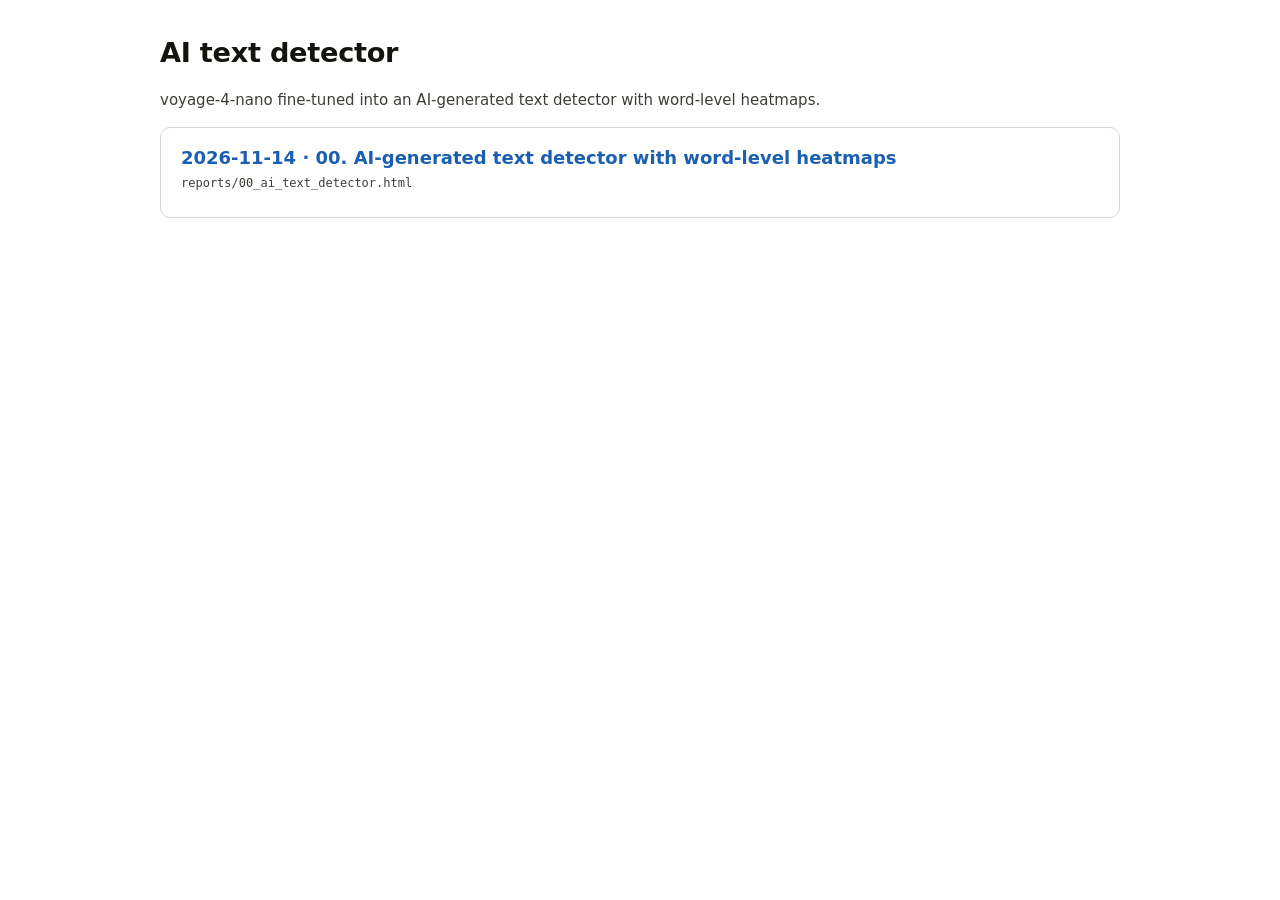
==== reports/index.html @ 33c46654 "Renumber the report to 00, add reports index" ====
<!doctype html><html lang="en"><head><meta charset="utf-8">
<meta name="viewport" content="width=device-width,initial-scale=1">
<title>AI text detector reports</title>
<link rel="stylesheet" href="theme.css"></head><body>
<h1>AI text detector</h1>
<p class="lead">voyage-4-nano fine-tuned into an AI-generated text detector with word-level heatmaps.</p>
<a class="card" href="00_ai_text_detector.html">
  <div class="t">2026-11-14 · 00. AI-generated text detector with word-level heatmaps</div>
  <div class="f">reports/00_ai_text_detector.html</div>
</a>
</body></html>
---- reports/theme.css ----
/* Shared LIGHT theme for all reports in reports/. Single source of truth.
   Loaded via <link rel="stylesheet" href="theme.css">. Forced light (no media query).

   Every colour below was checked with src/util/validate_palette.py rather than eyeballed. Text
   tokens clear WCAG AA on white (text-1 18.5:1, text-2 10.9:1, text-3 5.4:1, accent 6.3:1,
   good 5.5:1, bad 5.4:1); --bar is a fill, not text, and clears the 3:1 UI threshold at 3.6:1.
   The categorical data colours are unchanged from the dark theme because they already pass the
   validator in light mode (lightness band, chroma floor, CVD and contrast all PASS). */
:root {
  --surface-0:#ffffff; --surface-1:#f7f7f5; --surface-2:#ecece7; --border:#d8d8d2;
  --text-1:#14140f; --text-2:#3d3d38; --text-3:#6b6b64;
  --bar:#3987e5; --track:#e8e8e2; --accent:#1b5fb0; --callout:#eef4fd;
  --good:#0a7a0a; --bad:#c0392b; --warn:#fdf6e3; --warn-border:#e0cf9a;
  --code-bg:#f4f4f0; --radius:8px;
}
* { box-sizing:border-box; }
body {
  font:15px/1.55 system-ui,-apple-system,"Segoe UI",Roboto,Helvetica,Arial,sans-serif;
  color:var(--text-1); background:var(--surface-0);
  max-width:1000px; margin:0 auto; padding:2rem 1.25rem 4rem;
}
h1 { font-size:1.7rem; margin:0 0 .25rem; letter-spacing:-.01em; }
h2 { font-size:1.2rem; margin:2.2rem 0 .8rem; padding-bottom:.35rem; border-bottom:1px solid var(--border); }
h3 { font-size:1rem; margin:1.4rem 0 .4rem; }
p { color:var(--text-2); max-width:74ch; }
header p, p.lead { color:var(--text-2); max-width:74ch; }
a { color:var(--accent); }
code { font-family:ui-monospace,Menlo,monospace; font-size:.85em; background:var(--code-bg);
  border:1px solid var(--border); border-radius:4px; padding:.05em .35em; }
pre, pre.prompt { background:var(--code-bg); border:1px solid var(--border); border-radius:var(--radius);
  padding:1rem 1.1rem; white-space:pre-wrap; overflow-wrap:anywhere;
  font-family:ui-monospace,Menlo,monospace; font-size:.8rem; line-height:1.5; color:var(--text-2); }

/* tables (reports 01/02/03/04). 02/04 are numeric: right-aligned, left first column. */
table { border-collapse:collapse; width:100%; font-size:.86rem; background:var(--surface-1);
  border:1px solid var(--border); border-radius:var(--radius); overflow:hidden; margin:.6rem 0; }
th,td { text-align:right; padding:.5rem .7rem; border-bottom:1px solid var(--border); }
th:first-child,td:first-child { text-align:left; }
th { color:var(--text-2); font-weight:600; background:var(--surface-0); }
tr:last-child td { border-bottom:none; }
tr.hlrow td { background:var(--callout); font-weight:600; }
tr.excl td { color:var(--text-3); }

/* stat tiles */
.tiles { display:flex; flex-wrap:wrap; gap:.9rem; margin:1rem 0; }
.tile { background:var(--surface-1); border:1px solid var(--border); border-radius:var(--radius);
  padding:.85rem 1rem; min-width:120px; }
.tile .num { font-size:1.5rem; font-weight:650; letter-spacing:-.02em; line-height:1.1; }
.tile .lbl, .tile .lab { color:var(--text-2); font-size:.82rem; margin-top:.2rem; }
.tile.hl { border-color:var(--good); }

/* callout / warning */
.callout { background:var(--callout); border:1px solid var(--border); border-radius:var(--radius);
  padding:1rem 1.15rem; margin:1rem 0; }
.callout h2 { border:none; margin:0 0 .5rem; }
.warn { background:var(--warn); border:1px solid var(--warn-border); border-radius:var(--radius);
  padding:1rem 1.15rem; margin:1rem 0; }
.win { color:var(--accent); font-weight:600; }
.muted, .note { color:var(--text-2); }
.note { font-size:.9rem; }

/* horizontal bar rows (reports 01 figures + 02/03 .row) */
.bars { display:grid; grid-template-columns:minmax(9rem,auto) 1fr auto; gap:.38rem .7rem; align-items:center; }
.bars .cat { color:var(--text-2); font-size:.82rem; text-align:right; white-space:nowrap; overflow:hidden; text-overflow:ellipsis; }
.bars .track { background:var(--track); border-radius:4px; height:14px; overflow:hidden; }
.bars .fill { background:var(--bar); height:100%; border-radius:4px; min-width:2px; }
.bars .val { font-variant-numeric:tabular-nums; font-size:.8rem; white-space:nowrap; }
.row { display:grid; grid-template-columns:230px 1fr 150px; align-items:center; gap:10px; margin:3px 0; }
.row .k { font-size:13px; text-align:right; color:var(--text-2); }
.row .v { font-size:13px; color:var(--text-2); font-variant-numeric:tabular-nums; }

/* figures + two-column layout (report 01) */
.two { display:grid; grid-template-columns:1fr 1fr; gap:1rem; }
@media (max-width:720px){ .two{ grid-template-columns:1fr; } .qd{ grid-template-columns:1fr; } }
figure { margin:0 0 1rem; background:var(--surface-1); border:1px solid var(--border);
  border-radius:var(--radius); padding:1rem 1.1rem 1.1rem; }
figcaption { font-size:.95rem; font-weight:600; margin-bottom:.1rem; }
figure .sub { color:var(--text-3); font-size:.8rem; margin-bottom:.85rem; }

/* status badges + project cards (report 01) */
.ex { color:var(--bad); font-weight:600; font-size:.8rem; }
.ok { color:var(--good); font-weight:600; font-size:.8rem; }
.proj { background:var(--surface-1); border:1px solid var(--border); border-radius:var(--radius); padding:.7rem .95rem; margin-bottom:.7rem; }
.proj .ph { font-size:.92rem; margin-bottom:.15rem; }
.proj .pm { color:var(--text-3); font-size:.78rem; margin:0 0 .5rem; }
.qd { display:grid; grid-template-columns:1fr 1fr; gap:1rem; }
.qdh { font-size:.75rem; font-weight:600; color:var(--text-2); text-transform:uppercase; letter-spacing:.03em; margin-bottom:.2rem; }
.qd ul { margin:0; padding-left:1rem; }
.qd li { font-size:.82rem; margin:.25rem 0; word-break:break-word; }
footer { margin-top:3rem; padding-top:1rem; border-top:1px solid var(--border); color:var(--text-2); font-size:.9rem; }

/* legend + swatches (reports 02/03) */
.legend { display:flex; align-items:center; gap:3px; font-size:13px; color:var(--text-2); margin:6px 0; }
.legend i { width:20px; height:12px; display:inline-block; border-radius:2px; }
.sw { display:inline-block; width:12px; height:12px; border-radius:3px; vertical-align:middle; margin:0 4px 0 12px; }

/* funnel table (report 02) */
table.funnel { border-collapse:collapse; margin:6px 0 12px; width:100%; max-width:780px; background:none; border:none; }
.funnel td { padding:3px 8px; font-size:13px; vertical-align:middle; border:none; }
.funnel .fl { color:var(--text-2); width:360px; }
.funnel .fn { text-align:right; color:var(--text-1); font-variant-numeric:tabular-nums; width:120px; }

/* relevance heatmap (report 02) */
table.hm { border-collapse:separate; border-spacing:2px; margin:8px 0; background:none; border:none; width:auto; }
.hm th,.hm td { padding:0; font-size:11px; border:none; }
.hm th.qry { width:150px; font-weight:600; text-align:left; vertical-align:top; background:var(--surface-1); color:var(--text-1); border-radius:6px; padding:5px; }
.hm th.qry .prev { font-weight:400; color:var(--text-2); font-size:10px; line-height:1.25; max-height:26px; overflow:hidden; }
.hm th.rank { color:var(--text-2); font-weight:500; font-size:10px; width:22px; background:none; }
.hm td.cell { width:22px; height:22px; text-align:center; font-weight:600; border-radius:3px;
  cursor:default;
  /* On white, the palest end of the sequential ramp is nearly the page colour, so without an
     outline a low-score cell reads as a gap rather than as a cell. */
  box-shadow:inset 0 0 0 1px var(--border); }
.ds { border:1px solid var(--border); border-radius:10px; padding:14px 18px; margin:16px 0; background:var(--surface-1); }
.ds .meta { font-size:12px; color:var(--text-2); margin-bottom:6px; }
#tip { position:fixed; z-index:9; max-width:380px; background:#1a1a19; color:#ffffff; padding:9px 11px;
  border:1px solid var(--border); border-radius:7px; font-size:12px; line-height:1.45;
  white-space:pre-wrap; display:none; pointer-events:none; box-shadow:0 4px 18px rgba(0,0,0,.5); }

/* model-ablation qualitative trace cards (report 03) */
.tcard { background:var(--surface-1); border:1px solid var(--border); border-radius:var(--radius);
  padding:.85rem 1.05rem; margin:.8rem 0; }
.tcard .th { font-size:.92rem; font-weight:600; margin-bottom:.35rem; }
.tcard .scores { color:var(--accent); }
.tcard .snip { color:var(--text-2); font-size:.82rem; margin:.15rem 0; overflow-wrap:anywhere; }
.tcols { display:grid; grid-template-columns:1fr 1fr; gap:.6rem; margin-top:.5rem; }
@media (max-width:720px){ .tcols{ grid-template-columns:1fr; } }
.trace { background:var(--code-bg); border:1px solid var(--border); border-radius:6px;
  padding:.55rem .75rem; white-space:pre-wrap; overflow-wrap:anywhere;
  font-family:ui-monospace,Menlo,monospace; font-size:.75rem; line-height:1.45; color:var(--text-2); }
.trace .tl { color:var(--text-3); font-size:.68rem; text-transform:uppercase; letter-spacing:.04em;
  display:block; margin-bottom:.3rem; }
h4 { font-size:.92rem; margin:1.1rem 0 .35rem; }

/* index cards */
a.card { display:block; text-decoration:none; color:inherit; border:1px solid var(--border);
  border-radius:10px; padding:16px 20px; margin:14px 0; transition:border-color .15s,box-shadow .15s; }
a.card:hover { border-color:var(--accent); box-shadow:0 2px 14px rgba(0,0,0,.4); }
.card .t { font-size:18px; font-weight:600; color:var(--accent); }
.card .f { font-size:12px; color:var(--text-2); font-family:ui-monospace,Menlo,monospace; margin:2px 0 8px; }
.card .d { color:var(--text-1); margin:0 0 8px; }
.card .h { color:var(--text-2); font-size:13px; }
.card .h b { color:var(--text-1); }

/* shared report header: back to index */
.topnav { margin:0 0 1.4rem; padding-bottom:.7rem; border-bottom:1px solid var(--border);
  font-size:.85rem; }
.topnav a { color:var(--text-2); text-decoration:none; }
.topnav a:hover { color:var(--accent); }

/* Expandable detail. Used for material that supports a claim but is not needed to act on it:
   full variant tables, failed-idea catalogs, mechanism digressions. Collapsed by default so the
   main line of argument reads straight through. */
details.more {
  margin: 1em 0;
  border: 1px solid var(--border);
  border-radius: 6px;
  background: var(--surface-1);
}
details.more > summary {
  cursor: pointer;
  padding: .6em .9em;
  font-weight: 600;
  color: var(--accent);
  list-style: none;
}
details.more > summary::-webkit-details-marker { display: none; }
details.more > summary::before { content: "▸ "; color: var(--text-3); }
details.more[open] > summary::before { content: "▾ "; }
details.more[open] > summary { border-bottom: 1px solid var(--border); }
details.more > :not(summary) { padding: 0 .9em; }
details.more > p:last-child, details.more > table:last-child { margin-bottom: .9em; }

/* Table of contents. Two columns on wide screens so 19 sections stay one screenful and the
   reader can see the whole shape of the report without scrolling past it. */
nav.toc {
  border: 1px solid var(--border);
  border-radius: 8px;
  background: var(--surface-1);
  padding: .8em 1em 1em;
  margin: 1.4em 0;
}
nav.toc > b { color: var(--text-2); }
nav.toc ol {
  columns: 2;
  column-gap: 2.2em;
  margin: .5em 0 0;
  padding-left: 1.4em;
}
nav.toc li { margin: .18em 0; break-inside: avoid; }
nav.toc a { color: var(--accent); text-decoration: none; }
nav.toc a:hover { text-decoration: underline; }
@media (max-width: 720px) { nav.toc ol { columns: 1; } }

/* Key figures. The SVGs carry their own viewBox and width=100%, so they scale to the column;
   this only guarantees they are block-level with consistent spacing whether they sit directly in
   the body or inside a collapsible. */
svg.keyfig {
  display: block;
  width: 100%;
  height: auto;
  margin: 1em 0 1.4em;
}

/* Whole sections folded to one line (the deep dives). The <h2> stays inside the <summary> so the
   contents list still links to a real heading, so it needs its block margins removed and the
   summary's own marker aligned against it. */
details.sec > summary { padding: .35em .9em; }
details.sec > summary > h2 {
  display: inline;
  font-size: 1.05rem;
  margin: 0;
  border: 0;
  padding: 0;
  color: var(--accent);
}
details.sec { margin: .5em 0; }

/* report 09: grouped table of contents and part dividers, for a report whose sections are
   ordered by result rather than by chronology */
.part { font-size:1.05rem; text-transform:uppercase; letter-spacing:.08em; color:var(--text-3);
  border:none; margin:3rem 0 .2rem; padding:0; }
.part + h2 { margin-top:.6rem; }
nav.toc li.tocgroup { color:var(--text-3); margin-top:.35rem; }
nav.toc li.tocgroup > ol { margin-top:.15rem; }

/* report 10: the main scatter restated as a shaded table. Cells carry their own background from
   a sequential ramp computed in src/10_03_report.py, so the rules here must not set one. */
table.heat { border-collapse:separate; border-spacing:2px; width:auto; background:none; }
.heat th { font-size:.78rem; padding:.3rem .5rem; vertical-align:bottom; }
.heat td { padding:.3rem .5rem; border-bottom:none; font-variant-numeric:tabular-nums; }
.heat td.mname { text-align:left; font-size:.82rem; white-space:nowrap; }
.heat td.num { color:var(--text-2); font-size:.8rem; }
.heat td.cell { text-align:center; font-weight:600; border-radius:3px; min-width:58px; }
.heat td.blank { color:var(--text-3); text-align:center; background:var(--surface-2); border-radius:3px; }

/* Separator between per-encoder blocks in the main results tables.
   Those tables stack one block per encoder, each introduced by a full-width row whose only cell is
   a bold model name (<td colspan=N class=note><b>voyage-4-nano</b> ...). The general sibling
   combinator picks out every such row that is PRECEDED by another one, i.e. the second and later
   blocks, so the line falls between encoders and not under the table header.

   Done in CSS rather than in the table markup so it survives the generators being rewritten, and
   so it applies to every report that uses the same block layout. tr.modelsep is honoured too, for
   generators that would rather be explicit. */
table tr:has(> td.note > b) ~ tr:has(> td.note > b) > td,
table tr.modelsep > td {
  border-top: 3px solid var(--text-2);
}

/* report 16: worked retrieval examples. One row per query: the query on the left, the ranked
   results to its right, so a reader scans down queries and across ranks. Thumbnails are base64
   data URIs, sized by the generator, so the rules here only lay them out. */
.exrow { display:grid; grid-template-columns:200px 1fr; gap:1rem; align-items:start;
  background:var(--surface-1); border:1px solid var(--border); border-radius:var(--radius);
  padding:.8rem .9rem; margin:.7rem 0; }
.exq img { max-width:100%; border-radius:6px; display:block; margin:.3rem 0; }
.exkind { display:inline-block; font-size:.7rem; text-transform:uppercase; letter-spacing:.04em;
  color:var(--accent); font-weight:600; }
.extext { font-size:.8rem; color:var(--text-1); overflow-wrap:anywhere; }
.exnote { font-size:.7rem; color:var(--text-3); margin-top:.35rem; }
.exhits { display:flex; flex-wrap:wrap; gap:.6rem; }
.exhit { margin:0; padding:0; background:none; border:none; width:128px; }
.exhit img { width:128px; height:128px; object-fit:contain; background:var(--surface-2);
  border:1px solid var(--border); border-radius:6px; display:block; }
.exhit figcaption { font-size:.72rem; color:var(--text-2); font-variant-numeric:tabular-nums;
  margin-top:.2rem; font-weight:600; }
.excap { font-size:.66rem; color:var(--text-3); line-height:1.3; max-height:2.6em; overflow:hidden; }
@media (max-width:720px){ .exrow{ grid-template-columns:1fr; } }

/* numeric diffs against a reference: blue up, red down (report 16 section 8) */
.pos { color:var(--accent); }
.neg { color:var(--bad); }
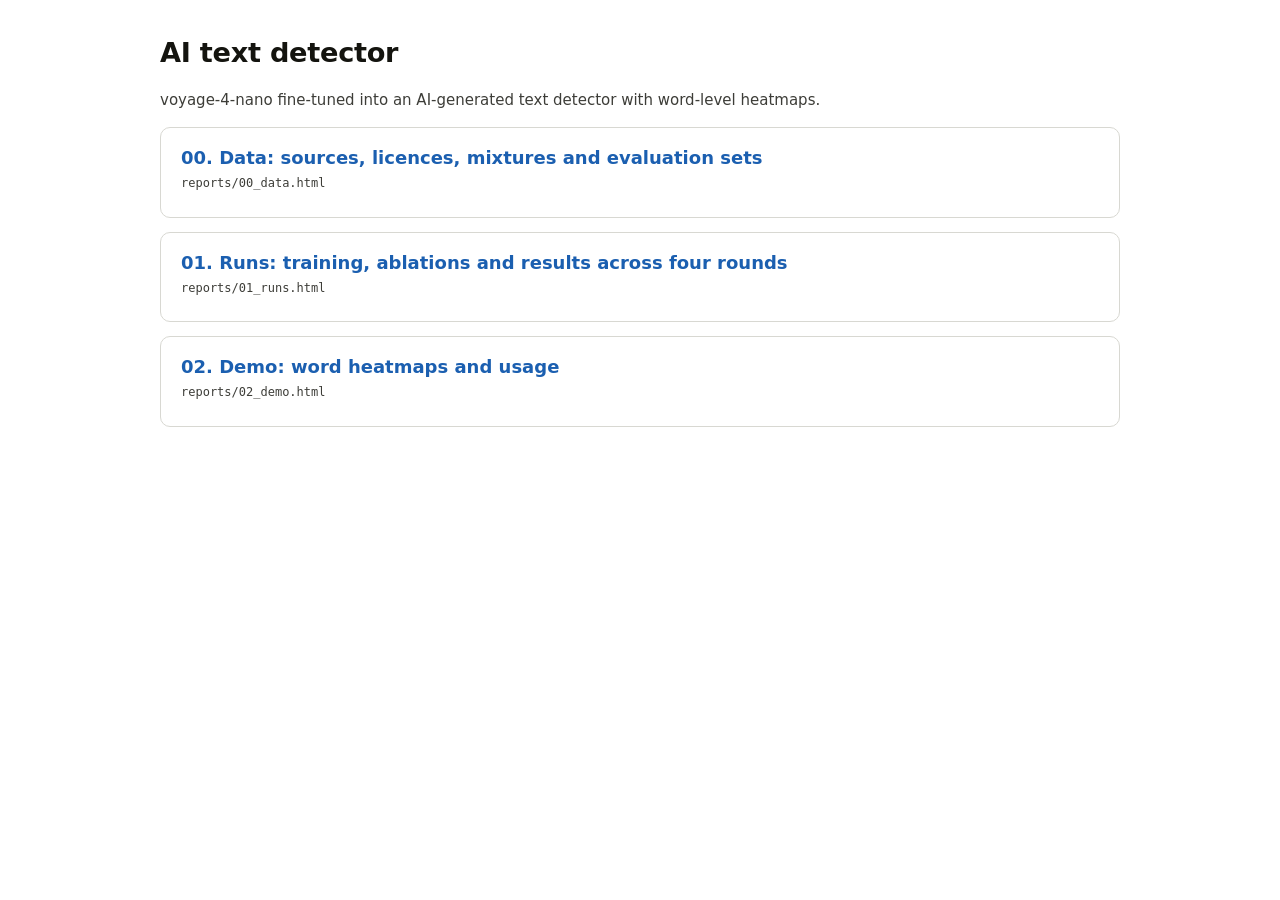
==== commit 6090cb55: "Split the report into 00_data, 01_runs and 02_demo (per-page numbering, cross-page links, index)" ====
--- a/reports/index.html
+++ b/reports/index.html
@@ -4,8 +4,16 @@
 <link rel="stylesheet" href="theme.css"></head><body>
 <h1>AI text detector</h1>
 <p class="lead">voyage-4-nano fine-tuned into an AI-generated text detector with word-level heatmaps.</p>
-<a class="card" href="00_ai_text_detector.html">
-  <div class="t">2026-11-14 · 00. AI-generated text detector with word-level heatmaps</div>
-  <div class="f">reports/00_ai_text_detector.html</div>
+<a class="card" href="00_data.html">
+  <div class="t">00. Data: sources, licences, mixtures and evaluation sets</div>
+  <div class="f">reports/00_data.html</div>
+</a>
+<a class="card" href="01_runs.html">
+  <div class="t">01. Runs: training, ablations and results across four rounds</div>
+  <div class="f">reports/01_runs.html</div>
+</a>
+<a class="card" href="02_demo.html">
+  <div class="t">02. Demo: word heatmaps and usage</div>
+  <div class="f">reports/02_demo.html</div>
 </a>
 </body></html>
